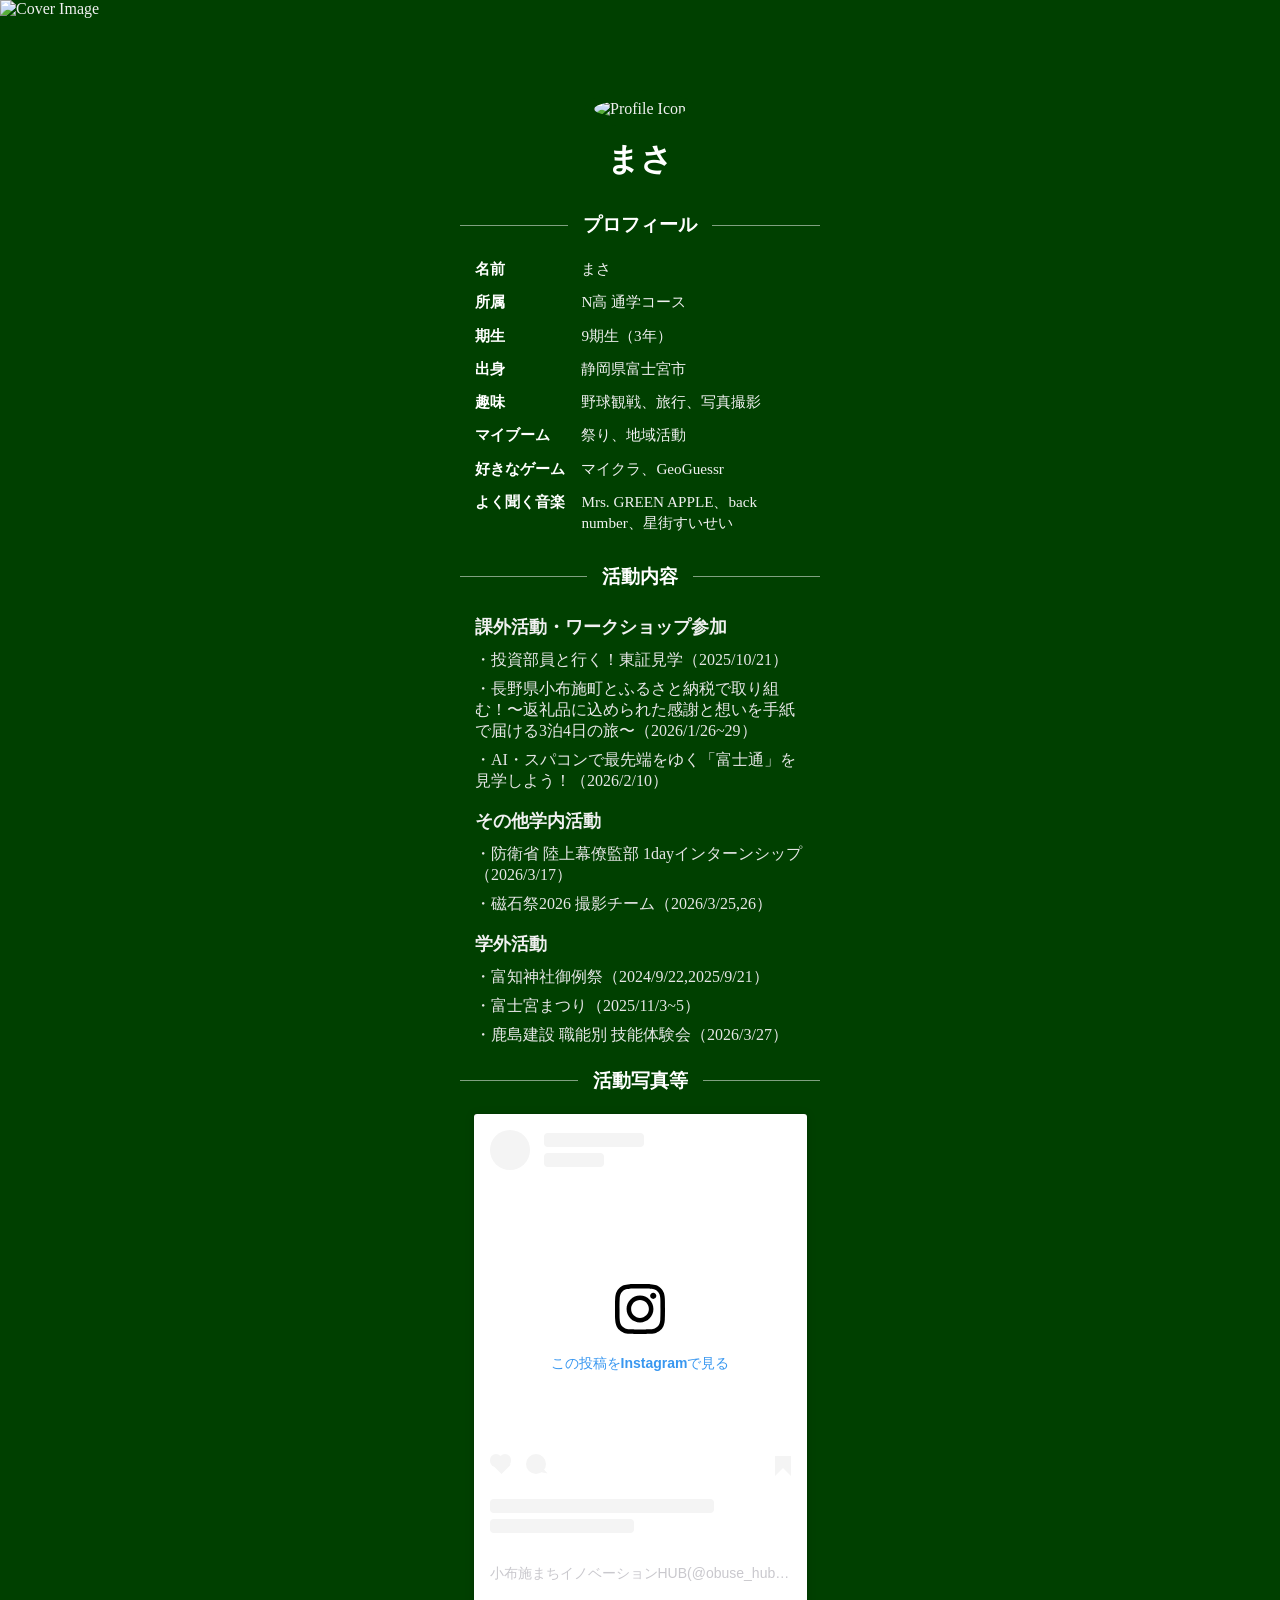
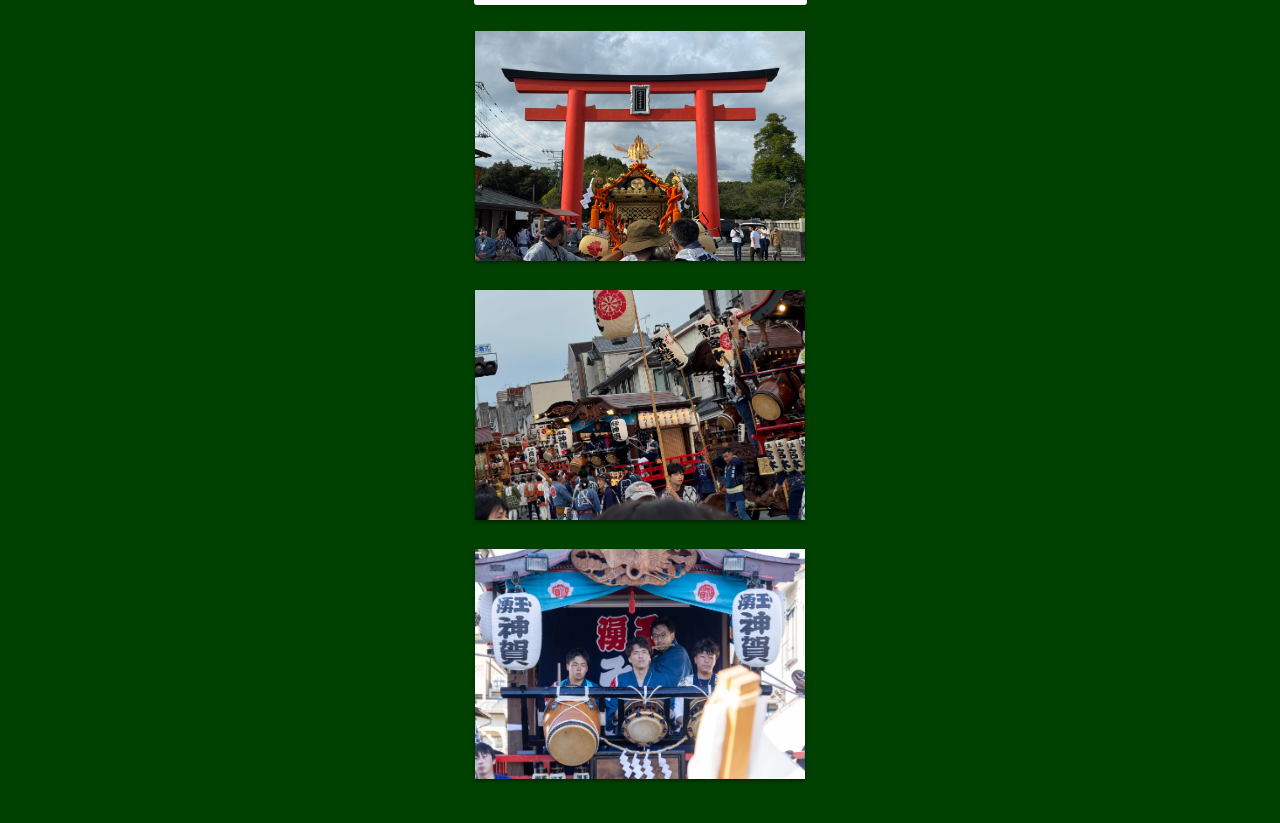
==== Portfolio/index.html @ 3f49751f "Add files via upload" ====
<!DOCTYPE html>
<html lang="ja">
<head>
    <meta charset="UTF-8">
    <meta name="viewport" content="width=device-width, initial-scale=1.0">
    <title>My Portfolio</title>
    <link rel="stylesheet" href="style.css">
</head>
<body>
    <div class="cover-wrapper">
        <img src="../images/top.png" alt="Cover Image">
    </div>

    <div class="container">
        <div class="profile-icon">
            <img src="../images/icon.png" alt="Profile Icon">
        </div>
        
        <h1 class="title">まさ</h1>

        <div class="section-title"><span>プロフィール</span></div>

        <ul class="profile-list">
            <li>
                <span class="profile-list-label">名前</span>
                <span class="profile-list-value">まさ</span>
            </li>
            <li>
                <span class="profile-list-label">所属</span>
                <span class="profile-list-value">N高 通学コース</span>
            </li>
            <li>
                <span class="profile-list-label">期生</span>
                <span class="profile-list-value">9期生（3年）</span>
            </li>
            <li>
                <span class="profile-list-label">出身</span>
                <span class="profile-list-value">静岡県富士宮市</span>
            </li>
            <li>
                <span class="profile-list-label">趣味</span>
                <span class="profile-list-value">野球観戦、旅行、写真撮影</span>
            </li>
            <li>
                <span class="profile-list-label">マイブーム</span>
                <span class="profile-list-value">祭り、地域活動</span>
            </li>
            <li>
                <span class="profile-list-label">好きなゲーム</span>
                <span class="profile-list-value">マイクラ、GeoGuessr</span>
            </li>
            <li>
                <span class="profile-list-label">よく聞く音楽</span>
                <span class="profile-list-value">Mrs. GREEN APPLE、back number、星街すいせい</span>
            </li>
        </ul>

        <div class="section-title"><span>活動内容</span></div>

            <div class="activities">
                <div class="workshop">
                    <p class="mini-title">課外活動・ワークショップ参加</p>

                    <p class="micro-title">・投資部員と行く！東証見学（2025/10/21）</p>

                    <p class="micro-title">・長野県小布施町とふるさと納税で取り組む！〜返礼品に込められた感謝と想いを手紙で届ける3泊4日の旅〜（2026/1/26~29）</p>

                    <p class="micro-title">・AI・スパコンで最先端をゆく「富士通」を見学しよう！（2026/2/10）</p>
                </div>

                <div class="intern">
                    <p class="mini-title">その他学内活動</p>

                    <p class="micro-title">・防衛省 陸上幕僚監部 1dayインターンシップ（2026/3/17）</p>

                    <p class="micro-title">・磁石祭2026 撮影チーム（2026/3/25,26）</p>
                </div>

                <div class="others">
                    <p class="mini-title">学外活動</p>

                    <p class="micro-title">・富知神社御例祭（2024/9/22,2025/9/21）</p>

                    <p class="micro-title">・富士宮まつり（2025/11/3~5）</p>

                    <p class="micro-title">・鹿島建設 職能別 技能体験会（2026/3/27）</p>
                </div>
            </div>

            <div class="section-title"><span>活動写真等</span></div>
            <div class="toukou">
                <blockquote class="instagram-media" data-instgrm-captioned data-instgrm-permalink="https://www.instagram.com/p/DUIpmZwk-As/?utm_source=ig_embed&amp;utm_campaign=loading" data-instgrm-version="14" style=" background:#FFF; border:0; border-radius:3px; box-shadow:0 0 1px 0 rgba(0,0,0,0.5),0 1px 10px 0 rgba(0,0,0,0.15); margin: 1px; max-width:540px; min-width:326px; padding:0; width:99.375%; width:-webkit-calc(100% - 2px); width:calc(100% - 2px);"><div style="padding:16px;"> <a href="https://www.instagram.com/p/DUIpmZwk-As/?utm_source=ig_embed&amp;utm_campaign=loading" style=" background:#FFFFFF; line-height:0; padding:0 0; text-align:center; text-decoration:none; width:100%;" target="_blank"> <div style=" display: flex; flex-direction: row; align-items: center;"> <div style="background-color: #F4F4F4; border-radius: 50%; flex-grow: 0; height: 40px; margin-right: 14px; width: 40px;"></div> <div style="display: flex; flex-direction: column; flex-grow: 1; justify-content: center;"> <div style=" background-color: #F4F4F4; border-radius: 4px; flex-grow: 0; height: 14px; margin-bottom: 6px; width: 100px;"></div> <div style=" background-color: #F4F4F4; border-radius: 4px; flex-grow: 0; height: 14px; width: 60px;"></div></div></div><div style="padding: 19% 0;"></div> <div style="display:block; height:50px; margin:0 auto 12px; width:50px;"><svg width="50px" height="50px" viewBox="0 0 60 60" version="1.1" xmlns="https://www.w3.org/2000/svg" xmlns:xlink="https://www.w3.org/1999/xlink"><g stroke="none" stroke-width="1" fill="none" fill-rule="evenodd"><g transform="translate(-511.000000, -20.000000)" fill="#000000"><g><path d="M556.869,30.41 C554.814,30.41 553.148,32.076 553.148,34.131 C553.148,36.186 554.814,37.852 556.869,37.852 C558.924,37.852 560.59,36.186 560.59,34.131 C560.59,32.076 558.924,30.41 556.869,30.41 M541,60.657 C535.114,60.657 530.342,55.887 530.342,50 C530.342,44.114 535.114,39.342 541,39.342 C546.887,39.342 551.658,44.114 551.658,50 C551.658,55.887 546.887,60.657 541,60.657 M541,33.886 C532.1,33.886 524.886,41.1 524.886,50 C524.886,58.899 532.1,66.113 541,66.113 C549.9,66.113 557.115,58.899 557.115,50 C557.115,41.1 549.9,33.886 541,33.886 M565.378,62.101 C565.244,65.022 564.756,66.606 564.346,67.663 C563.803,69.06 563.154,70.057 562.106,71.106 C561.058,72.155 560.06,72.803 558.662,73.347 C557.607,73.757 556.021,74.244 553.102,74.378 C549.944,74.521 548.997,74.552 541,74.552 C533.003,74.552 532.056,74.521 528.898,74.378 C525.979,74.244 524.393,73.757 523.338,73.347 C521.94,72.803 520.942,72.155 519.894,71.106 C518.846,70.057 518.197,69.06 517.654,67.663 C517.244,66.606 516.755,65.022 516.623,62.101 C516.479,58.943 516.448,57.996 516.448,50 C516.448,42.003 516.479,41.056 516.623,37.899 C516.755,34.978 517.244,33.391 517.654,32.338 C518.197,30.938 518.846,29.942 519.894,28.894 C520.942,27.846 521.94,27.196 523.338,26.654 C524.393,26.244 525.979,25.756 528.898,25.623 C532.057,25.479 533.004,25.448 541,25.448 C548.997,25.448 549.943,25.479 553.102,25.623 C556.021,25.756 557.607,26.244 558.662,26.654 C560.06,27.196 561.058,27.846 562.106,28.894 C563.154,29.942 563.803,30.938 564.346,32.338 C564.756,33.391 565.244,34.978 565.378,37.899 C565.522,41.056 565.552,42.003 565.552,50 C565.552,57.996 565.522,58.943 565.378,62.101 M570.82,37.631 C570.674,34.438 570.167,32.258 569.425,30.349 C568.659,28.377 567.633,26.702 565.965,25.035 C564.297,23.368 562.623,22.342 560.652,21.575 C558.743,20.834 556.562,20.326 553.369,20.18 C550.169,20.033 549.148,20 541,20 C532.853,20 531.831,20.033 528.631,20.18 C525.438,20.326 523.257,20.834 521.349,21.575 C519.376,22.342 517.703,23.368 516.035,25.035 C514.368,26.702 513.342,28.377 512.574,30.349 C511.834,32.258 511.326,34.438 511.181,37.631 C511.035,40.831 511,41.851 511,50 C511,58.147 511.035,59.17 511.181,62.369 C511.326,65.562 511.834,67.743 512.574,69.651 C513.342,71.625 514.368,73.296 516.035,74.965 C517.703,76.634 519.376,77.658 521.349,78.425 C523.257,79.167 525.438,79.673 528.631,79.82 C531.831,79.965 532.853,80.001 541,80.001 C549.148,80.001 550.169,79.965 553.369,79.82 C556.562,79.673 558.743,79.167 560.652,78.425 C562.623,77.658 564.297,76.634 565.965,74.965 C567.633,73.296 568.659,71.625 569.425,69.651 C570.167,67.743 570.674,65.562 570.82,62.369 C570.966,59.17 571,58.147 571,50 C571,41.851 570.966,40.831 570.82,37.631"></path></g></g></g></svg></div><div style="padding-top: 8px;"> <div style=" color:#3897f0; font-family:Arial,sans-serif; font-size:14px; font-style:normal; font-weight:550; line-height:18px;">この投稿をInstagramで見る</div></div><div style="padding: 12.5% 0;"></div> <div style="display: flex; flex-direction: row; margin-bottom: 14px; align-items: center;"><div> <div style="background-color: #F4F4F4; border-radius: 50%; height: 12.5px; width: 12.5px; transform: translateX(0px) translateY(7px);"></div> <div style="background-color: #F4F4F4; height: 12.5px; transform: rotate(-45deg) translateX(3px) translateY(1px); width: 12.5px; flex-grow: 0; margin-right: 14px; margin-left: 2px;"></div> <div style="background-color: #F4F4F4; border-radius: 50%; height: 12.5px; width: 12.5px; transform: translateX(9px) translateY(-18px);"></div></div><div style="margin-left: 8px;"> <div style=" background-color: #F4F4F4; border-radius: 50%; flex-grow: 0; height: 20px; width: 20px;"></div> <div style=" width: 0; height: 0; border-top: 2px solid transparent; border-left: 6px solid #f4f4f4; border-bottom: 2px solid transparent; transform: translateX(16px) translateY(-4px) rotate(30deg)"></div></div><div style="margin-left: auto;"> <div style=" width: 0px; border-top: 8px solid #F4F4F4; border-right: 8px solid transparent; transform: translateY(16px);"></div> <div style=" background-color: #F4F4F4; flex-grow: 0; height: 12px; width: 16px; transform: translateY(-4px);"></div> <div style=" width: 0; height: 0; border-top: 8px solid #F4F4F4; border-left: 8px solid transparent; transform: translateY(-4px) translateX(8px);"></div></div></div> <div style="display: flex; flex-direction: column; flex-grow: 1; justify-content: center; margin-bottom: 24px;"> <div style=" background-color: #F4F4F4; border-radius: 4px; flex-grow: 0; height: 14px; margin-bottom: 6px; width: 224px;"></div> <div style=" background-color: #F4F4F4; border-radius: 4px; flex-grow: 0; height: 14px; width: 144px;"></div></div></a><p style=" color:#c9c8cd; font-family:Arial,sans-serif; font-size:14px; line-height:17px; margin-bottom:0; margin-top:8px; overflow:hidden; padding:8px 0 7px; text-align:center; text-overflow:ellipsis; white-space:nowrap;"><a href="https://www.instagram.com/p/DUIpmZwk-As/?utm_source=ig_embed&amp;utm_campaign=loading" style=" color:#c9c8cd; font-family:Arial,sans-serif; font-size:14px; font-style:normal; font-weight:normal; line-height:17px; text-decoration:none;" target="_blank">小布施まちイノベーションHUB(@obuse_hub)がシェアした投稿</a></p></div></blockquote>
                <script async src="//www.instagram.com/embed.js"></script>
            </div>
            <img class="image" src="images/mikoshi.jpeg" alt="fukuchijinja">
            <img class="image" src="images/matsuri1.jpeg" alt="fujinomiyamatsuri">
            <img class="image" src="images/matsuri2.jpeg" alt="fujinomiyamatsuri">
    </div>

    <script src="script.js"></script>
</body>
</html>
---- Portfolio/style.css ----
/* 全体設定 */
body {
    margin: 0;
    font-family: "游ゴシック体";
    background-color: #004000;
    color: #f0f0f0;
}

/* 横幅いっぱいのカバー画像 */
.cover-wrapper {
    width: 100%;
    height: 150px;
}

.cover-wrapper img {
    width: 100%;
    height: 100%;
    object-fit: cover;
}

/* コンテナ設定 (中央寄せ) */
.container {
    max-width: 400px;
    width: 100%;
    margin: 0 auto;
    padding: 0 20px 40px 20px;
    box-sizing: border-box;
    text-align: center;
}

/* プロフィールアイコン (カバー画像に半分重ねる) */
.profile-icon {
    margin-top: -60px;
    position: relative;
    z-index: 2;
}

.profile-icon img {
    width: 180px;
    height: 180px;
    border-radius: 50%;
    object-fit: cover;
    /*box-shadow: 0 8px 16px rgba(0, 0, 0, 0.5);*/
    background-color: #004000;
    border: 10px solid #004000; /* ★ここに白い縁（4pxの太さ）を追加しました！ */
}

/* 大きなタイトル */
.title {
    font-size: 2em;
    margin: 10px 0 20px 0;
    color: #ffffff;
}

/* 小タイトル (両端に線を引くデザイン) */
.section-title {
    display: flex;
    align-items: center;
    color: #ffffff;
    font-size: 1.2em;
    font-weight: bold;
    margin: 30px 0 20px 0;
}

.section-title::before,
.section-title::after {
    content: "";
    flex-grow: 1;
    height: 1px;
    background-color: rgba(255, 255, 255, 0.5);
}

.section-title::before { margin-right: 15px; }
.section-title::after { margin-left: 15px; }

/* プロフィールの箇条書き */
.profile-list {
    list-style: none;
    padding: 0 15px 0 15px;
    margin: 0 0 10px 0;
    text-align: left;
}

.profile-list li {
    display: flex;
    margin-bottom: 12px;
    line-height: 1.4;
    font-size: 0.95em;
}

.profile-list li:last-child {
    margin-bottom: 0;
}

/* 箇条書きの見出し部分 */
.profile-list-label {
    font-weight: bold;
    color: #ffffff;
    width: 7em;
    flex-shrink: 0;
}

/* 箇条書きの内容部分 */
.profile-list-value {
    color: #f0f0f0;
}

.activities {
    margin: 0 15px 0 15px;
}

.mini-title {
    text-align: left;
    font-weight: bold;
    font-size: 1.1em;
    margin: 25px 0 -5px 0;
}

.micro-title {
    text-align: left;
    margin-bottom: -8px;
    color: #e6e6e6;
}

.toukou {
    width: 335px;
    margin: 0 auto;
    margin-top: 5px;
}

.image {
    height: 230px;
    width: 330px;
    margin-top: 25px;
    box-shadow: 0 2px 4px rgba(0, 0, 0, 0.4);
}

/* スマホ用の微調整 */
@media (max-width: 400px) {
    .social-title {
        font-size: 1em;
    }
    .social-desc {
        font-size: 0.75em;
    }
}
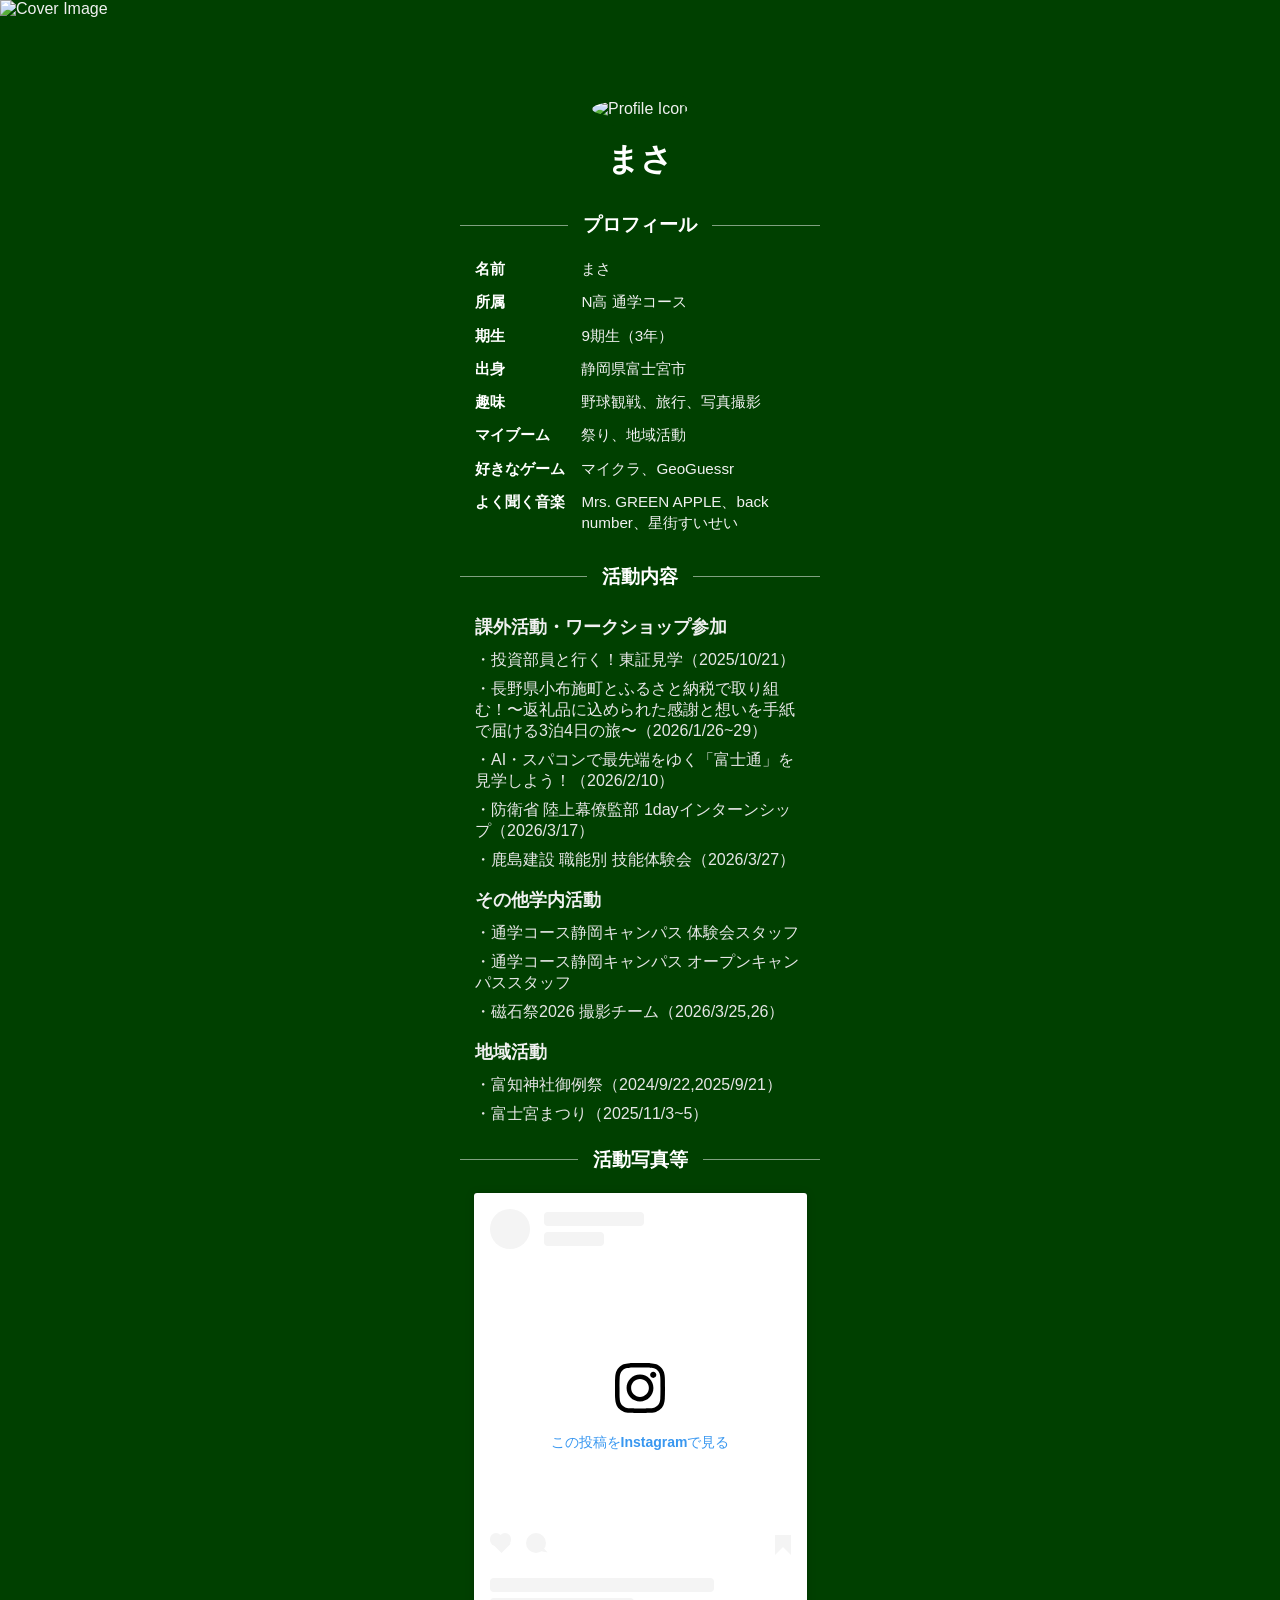
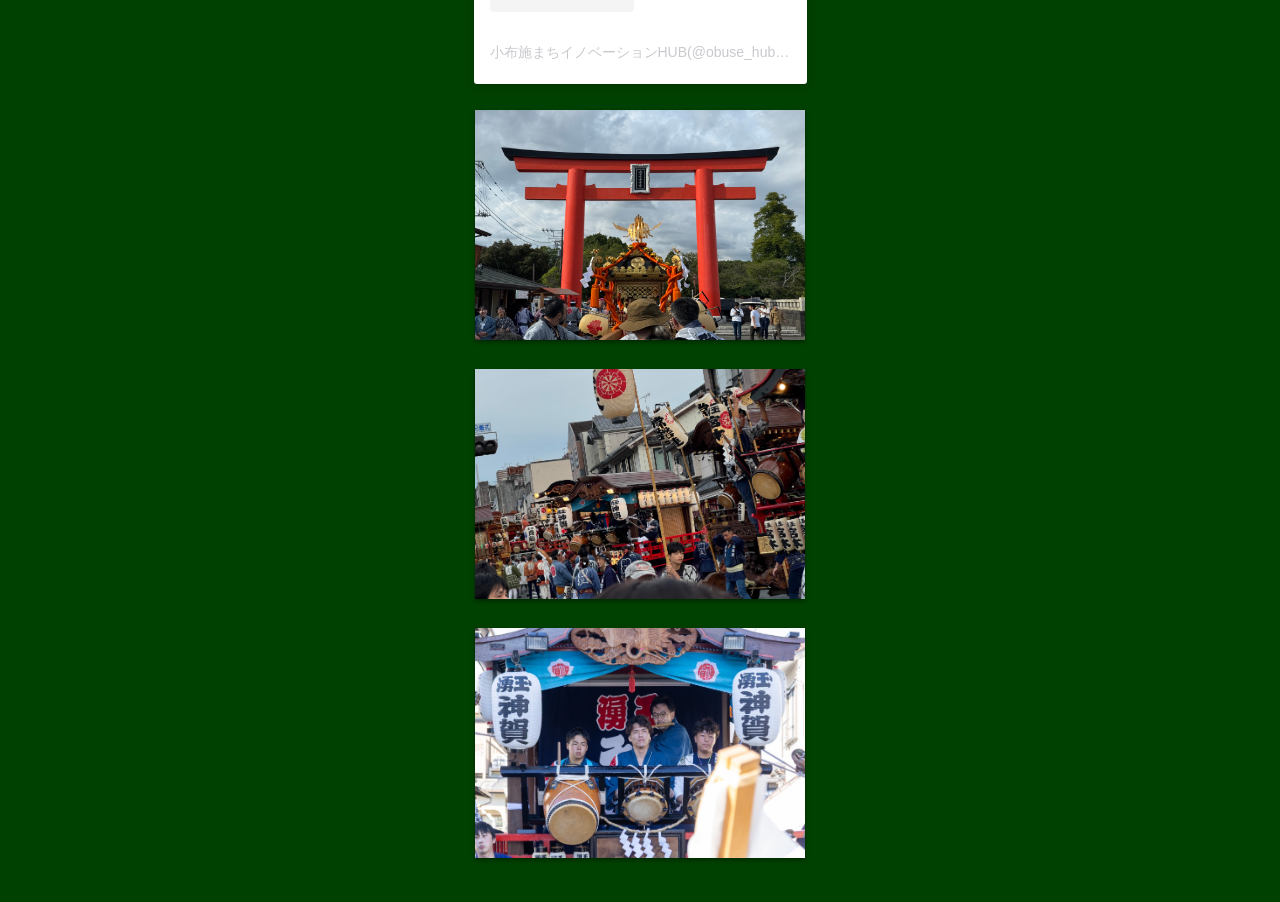
==== commit ca41fd57: "Update index.html" ====
--- a/Portfolio/index.html
+++ b/Portfolio/index.html
@@ -60,30 +60,24 @@
             <div class="activities">
                 <div class="workshop">
                     <p class="mini-title">課外活動・ワークショップ参加</p>
-
                     <p class="micro-title">・投資部員と行く！東証見学（2025/10/21）</p>
-
                     <p class="micro-title">・長野県小布施町とふるさと納税で取り組む！〜返礼品に込められた感謝と想いを手紙で届ける3泊4日の旅〜（2026/1/26~29）</p>
-
                     <p class="micro-title">・AI・スパコンで最先端をゆく「富士通」を見学しよう！（2026/2/10）</p>
+                    <p class="micro-title">・防衛省 陸上幕僚監部 1dayインターンシップ（2026/3/17）</p>
+                    <p class="micro-title">・鹿島建設 職能別 技能体験会（2026/3/27）</p>
                 </div>
 
                 <div class="intern">
                     <p class="mini-title">その他学内活動</p>
-
-                    <p class="micro-title">・防衛省 陸上幕僚監部 1dayインターンシップ（2026/3/17）</p>
-
+                    <p class="micro-title">・通学コース静岡キャンパス 体験会スタッフ</p>
+                    <p class="micro-title">・通学コース静岡キャンパス オープンキャンパススタッフ</p>
                     <p class="micro-title">・磁石祭2026 撮影チーム（2026/3/25,26）</p>
                 </div>
 
                 <div class="others">
-                    <p class="mini-title">学外活動</p>
-
+                    <p class="mini-title">地域活動</p>
                     <p class="micro-title">・富知神社御例祭（2024/9/22,2025/9/21）</p>
-
                     <p class="micro-title">・富士宮まつり（2025/11/3~5）</p>
-
-                    <p class="micro-title">・鹿島建設 職能別 技能体験会（2026/3/27）</p>
                 </div>
             </div>
 
@@ -99,4 +93,4 @@
 
     <script src="script.js"></script>
 </body>
-</html>+</html>
--- a/Portfolio/style.css
+++ b/Portfolio/style.css
@@ -1,7 +1,7 @@
 /* 全体設定 */
 body {
     margin: 0;
-    font-family: "游ゴシック体";
+    font-family: "游ゴシック体","Arial";
     background-color: #004000;
     color: #f0f0f0;
 }
@@ -143,4 +143,4 @@
     .social-desc {
         font-size: 0.75em;
     }
-}+}
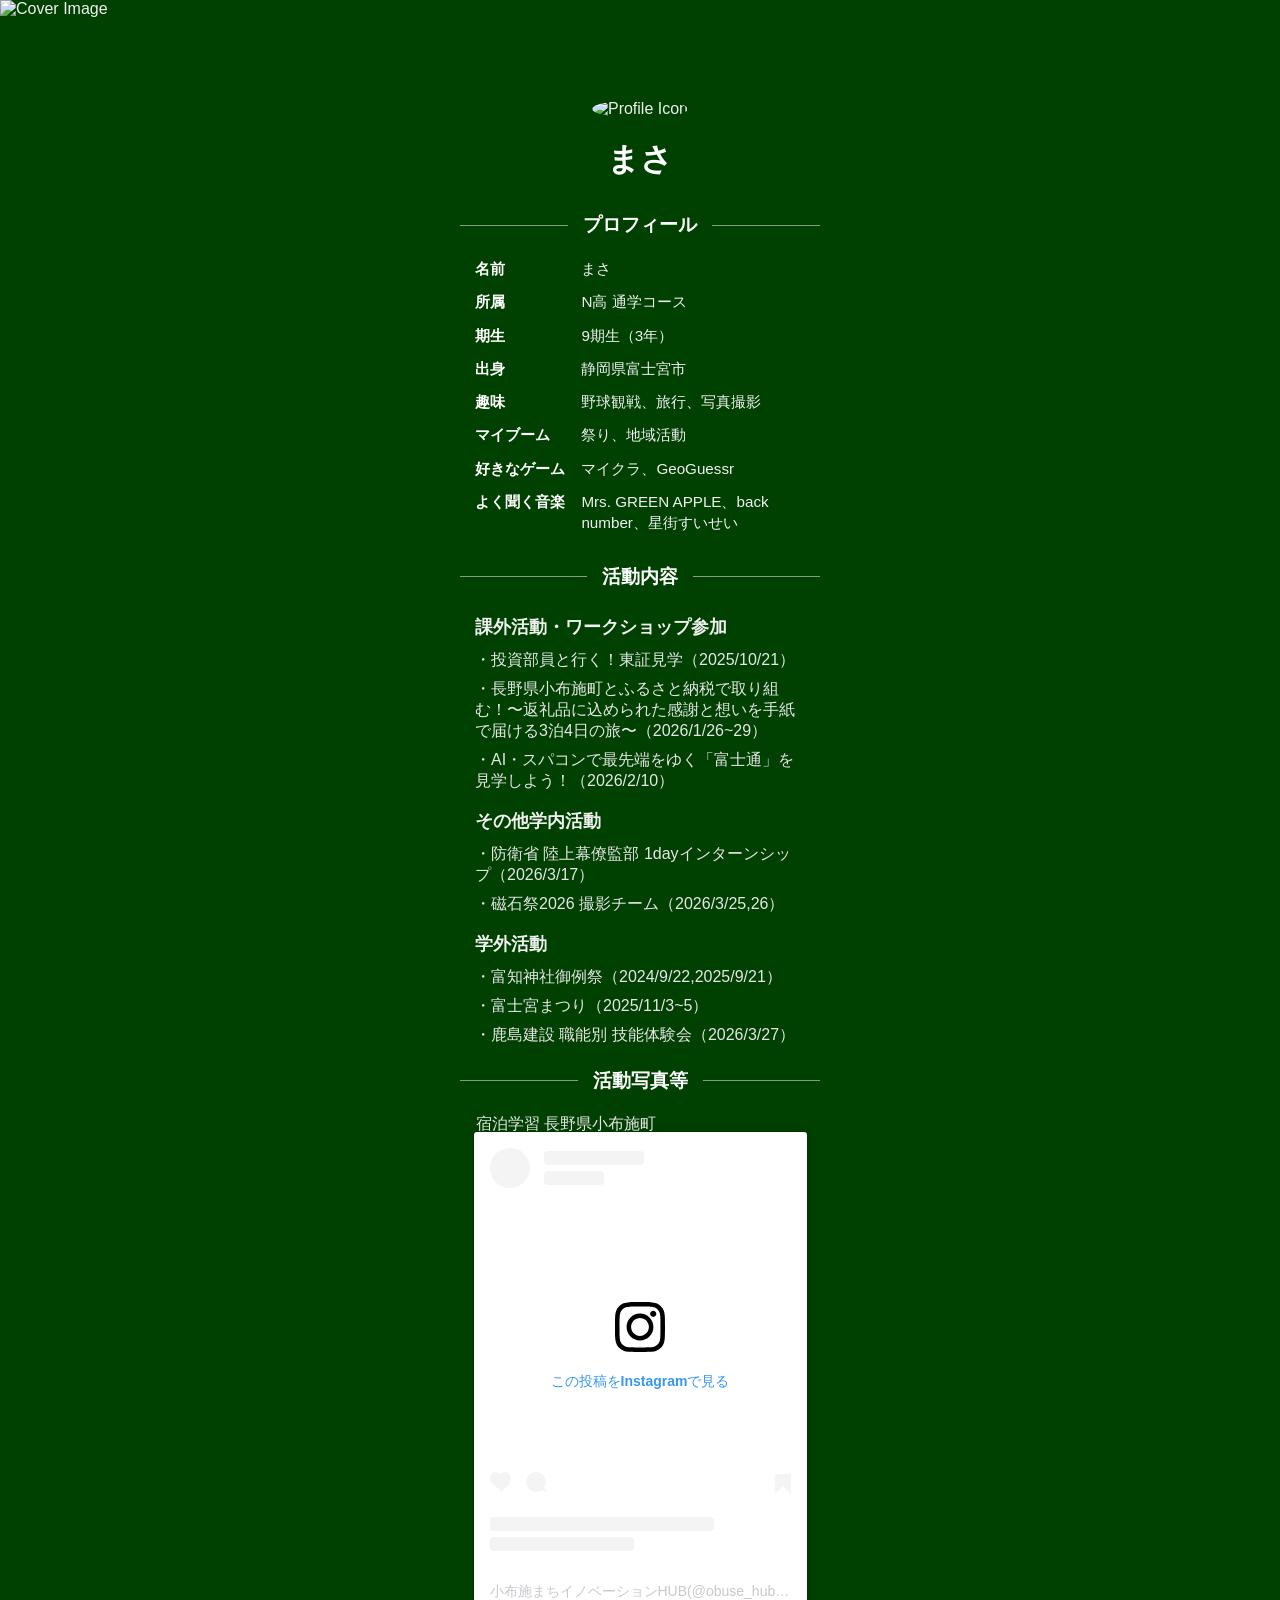
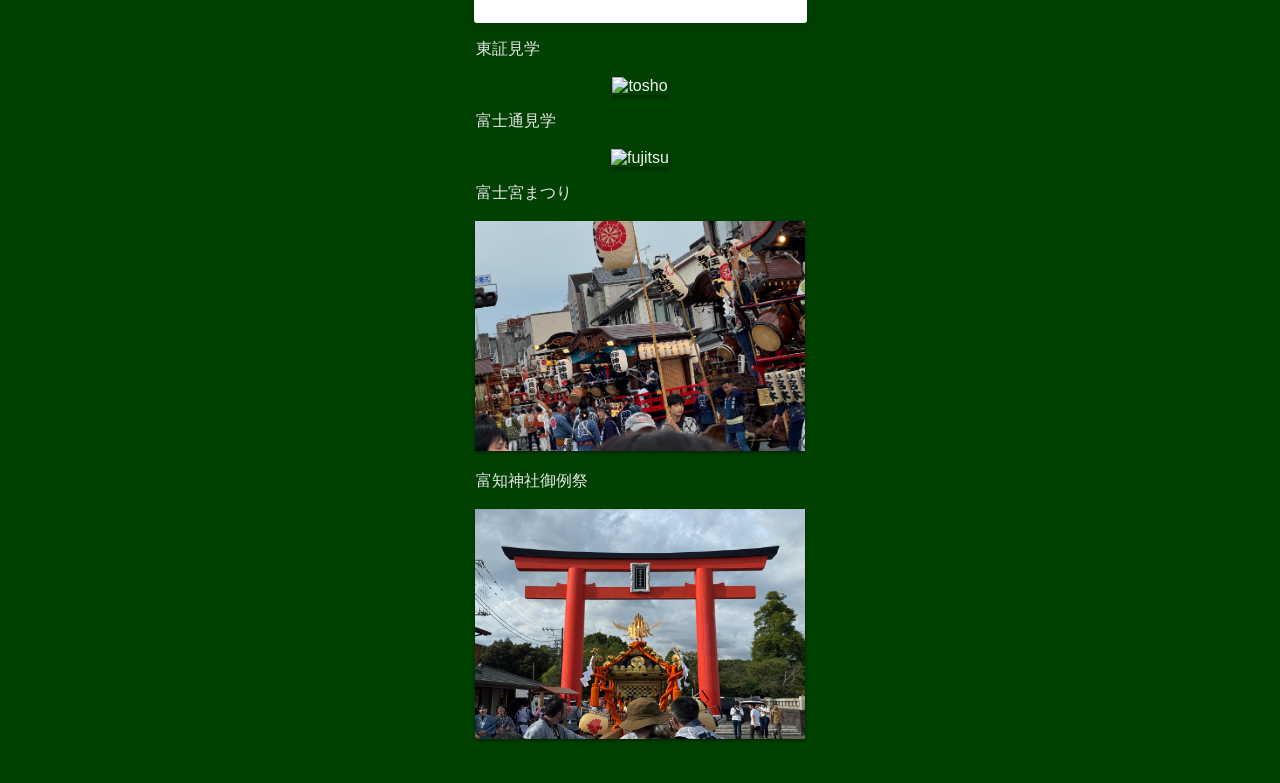
==== commit c4b2699d: "Update index.html" ====
--- a/Portfolio/index.html
+++ b/Portfolio/index.html
@@ -60,35 +60,47 @@
             <div class="activities">
                 <div class="workshop">
                     <p class="mini-title">課外活動・ワークショップ参加</p>
+
                     <p class="micro-title">・投資部員と行く！東証見学（2025/10/21）</p>
+
                     <p class="micro-title">・長野県小布施町とふるさと納税で取り組む！〜返礼品に込められた感謝と想いを手紙で届ける3泊4日の旅〜（2026/1/26~29）</p>
+
                     <p class="micro-title">・AI・スパコンで最先端をゆく「富士通」を見学しよう！（2026/2/10）</p>
-                    <p class="micro-title">・防衛省 陸上幕僚監部 1dayインターンシップ（2026/3/17）</p>
-                    <p class="micro-title">・鹿島建設 職能別 技能体験会（2026/3/27）</p>
                 </div>
 
                 <div class="intern">
                     <p class="mini-title">その他学内活動</p>
-                    <p class="micro-title">・通学コース静岡キャンパス 体験会スタッフ</p>
-                    <p class="micro-title">・通学コース静岡キャンパス オープンキャンパススタッフ</p>
+
+                    <p class="micro-title">・防衛省 陸上幕僚監部 1dayインターンシップ（2026/3/17）</p>
+
                     <p class="micro-title">・磁石祭2026 撮影チーム（2026/3/25,26）</p>
                 </div>
 
                 <div class="others">
-                    <p class="mini-title">地域活動</p>
+                    <p class="mini-title">学外活動</p>
+
                     <p class="micro-title">・富知神社御例祭（2024/9/22,2025/9/21）</p>
+
                     <p class="micro-title">・富士宮まつり（2025/11/3~5）</p>
+
+                    <p class="micro-title">・鹿島建設 職能別 技能体験会（2026/3/27）</p>
                 </div>
             </div>
 
             <div class="section-title"><span>活動写真等</span></div>
+            <p class="micro-title">　宿泊学習 長野県小布施町</p>
             <div class="toukou">
                 <blockquote class="instagram-media" data-instgrm-captioned data-instgrm-permalink="https://www.instagram.com/p/DUIpmZwk-As/?utm_source=ig_embed&amp;utm_campaign=loading" data-instgrm-version="14" style=" background:#FFF; border:0; border-radius:3px; box-shadow:0 0 1px 0 rgba(0,0,0,0.5),0 1px 10px 0 rgba(0,0,0,0.15); margin: 1px; max-width:540px; min-width:326px; padding:0; width:99.375%; width:-webkit-calc(100% - 2px); width:calc(100% - 2px);"><div style="padding:16px;"> <a href="https://www.instagram.com/p/DUIpmZwk-As/?utm_source=ig_embed&amp;utm_campaign=loading" style=" background:#FFFFFF; line-height:0; padding:0 0; text-align:center; text-decoration:none; width:100%;" target="_blank"> <div style=" display: flex; flex-direction: row; align-items: center;"> <div style="background-color: #F4F4F4; border-radius: 50%; flex-grow: 0; height: 40px; margin-right: 14px; width: 40px;"></div> <div style="display: flex; flex-direction: column; flex-grow: 1; justify-content: center;"> <div style=" background-color: #F4F4F4; border-radius: 4px; flex-grow: 0; height: 14px; margin-bottom: 6px; width: 100px;"></div> <div style=" background-color: #F4F4F4; border-radius: 4px; flex-grow: 0; height: 14px; width: 60px;"></div></div></div><div style="padding: 19% 0;"></div> <div style="display:block; height:50px; margin:0 auto 12px; width:50px;"><svg width="50px" height="50px" viewBox="0 0 60 60" version="1.1" xmlns="https://www.w3.org/2000/svg" xmlns:xlink="https://www.w3.org/1999/xlink"><g stroke="none" stroke-width="1" fill="none" fill-rule="evenodd"><g transform="translate(-511.000000, -20.000000)" fill="#000000"><g><path d="M556.869,30.41 C554.814,30.41 553.148,32.076 553.148,34.131 C553.148,36.186 554.814,37.852 556.869,37.852 C558.924,37.852 560.59,36.186 560.59,34.131 C560.59,32.076 558.924,30.41 556.869,30.41 M541,60.657 C535.114,60.657 530.342,55.887 530.342,50 C530.342,44.114 535.114,39.342 541,39.342 C546.887,39.342 551.658,44.114 551.658,50 C551.658,55.887 546.887,60.657 541,60.657 M541,33.886 C532.1,33.886 524.886,41.1 524.886,50 C524.886,58.899 532.1,66.113 541,66.113 C549.9,66.113 557.115,58.899 557.115,50 C557.115,41.1 549.9,33.886 541,33.886 M565.378,62.101 C565.244,65.022 564.756,66.606 564.346,67.663 C563.803,69.06 563.154,70.057 562.106,71.106 C561.058,72.155 560.06,72.803 558.662,73.347 C557.607,73.757 556.021,74.244 553.102,74.378 C549.944,74.521 548.997,74.552 541,74.552 C533.003,74.552 532.056,74.521 528.898,74.378 C525.979,74.244 524.393,73.757 523.338,73.347 C521.94,72.803 520.942,72.155 519.894,71.106 C518.846,70.057 518.197,69.06 517.654,67.663 C517.244,66.606 516.755,65.022 516.623,62.101 C516.479,58.943 516.448,57.996 516.448,50 C516.448,42.003 516.479,41.056 516.623,37.899 C516.755,34.978 517.244,33.391 517.654,32.338 C518.197,30.938 518.846,29.942 519.894,28.894 C520.942,27.846 521.94,27.196 523.338,26.654 C524.393,26.244 525.979,25.756 528.898,25.623 C532.057,25.479 533.004,25.448 541,25.448 C548.997,25.448 549.943,25.479 553.102,25.623 C556.021,25.756 557.607,26.244 558.662,26.654 C560.06,27.196 561.058,27.846 562.106,28.894 C563.154,29.942 563.803,30.938 564.346,32.338 C564.756,33.391 565.244,34.978 565.378,37.899 C565.522,41.056 565.552,42.003 565.552,50 C565.552,57.996 565.522,58.943 565.378,62.101 M570.82,37.631 C570.674,34.438 570.167,32.258 569.425,30.349 C568.659,28.377 567.633,26.702 565.965,25.035 C564.297,23.368 562.623,22.342 560.652,21.575 C558.743,20.834 556.562,20.326 553.369,20.18 C550.169,20.033 549.148,20 541,20 C532.853,20 531.831,20.033 528.631,20.18 C525.438,20.326 523.257,20.834 521.349,21.575 C519.376,22.342 517.703,23.368 516.035,25.035 C514.368,26.702 513.342,28.377 512.574,30.349 C511.834,32.258 511.326,34.438 511.181,37.631 C511.035,40.831 511,41.851 511,50 C511,58.147 511.035,59.17 511.181,62.369 C511.326,65.562 511.834,67.743 512.574,69.651 C513.342,71.625 514.368,73.296 516.035,74.965 C517.703,76.634 519.376,77.658 521.349,78.425 C523.257,79.167 525.438,79.673 528.631,79.82 C531.831,79.965 532.853,80.001 541,80.001 C549.148,80.001 550.169,79.965 553.369,79.82 C556.562,79.673 558.743,79.167 560.652,78.425 C562.623,77.658 564.297,76.634 565.965,74.965 C567.633,73.296 568.659,71.625 569.425,69.651 C570.167,67.743 570.674,65.562 570.82,62.369 C570.966,59.17 571,58.147 571,50 C571,41.851 570.966,40.831 570.82,37.631"></path></g></g></g></svg></div><div style="padding-top: 8px;"> <div style=" color:#3897f0; font-family:Arial,sans-serif; font-size:14px; font-style:normal; font-weight:550; line-height:18px;">この投稿をInstagramで見る</div></div><div style="padding: 12.5% 0;"></div> <div style="display: flex; flex-direction: row; margin-bottom: 14px; align-items: center;"><div> <div style="background-color: #F4F4F4; border-radius: 50%; height: 12.5px; width: 12.5px; transform: translateX(0px) translateY(7px);"></div> <div style="background-color: #F4F4F4; height: 12.5px; transform: rotate(-45deg) translateX(3px) translateY(1px); width: 12.5px; flex-grow: 0; margin-right: 14px; margin-left: 2px;"></div> <div style="background-color: #F4F4F4; border-radius: 50%; height: 12.5px; width: 12.5px; transform: translateX(9px) translateY(-18px);"></div></div><div style="margin-left: 8px;"> <div style=" background-color: #F4F4F4; border-radius: 50%; flex-grow: 0; height: 20px; width: 20px;"></div> <div style=" width: 0; height: 0; border-top: 2px solid transparent; border-left: 6px solid #f4f4f4; border-bottom: 2px solid transparent; transform: translateX(16px) translateY(-4px) rotate(30deg)"></div></div><div style="margin-left: auto;"> <div style=" width: 0px; border-top: 8px solid #F4F4F4; border-right: 8px solid transparent; transform: translateY(16px);"></div> <div style=" background-color: #F4F4F4; flex-grow: 0; height: 12px; width: 16px; transform: translateY(-4px);"></div> <div style=" width: 0; height: 0; border-top: 8px solid #F4F4F4; border-left: 8px solid transparent; transform: translateY(-4px) translateX(8px);"></div></div></div> <div style="display: flex; flex-direction: column; flex-grow: 1; justify-content: center; margin-bottom: 24px;"> <div style=" background-color: #F4F4F4; border-radius: 4px; flex-grow: 0; height: 14px; margin-bottom: 6px; width: 224px;"></div> <div style=" background-color: #F4F4F4; border-radius: 4px; flex-grow: 0; height: 14px; width: 144px;"></div></div></a><p style=" color:#c9c8cd; font-family:Arial,sans-serif; font-size:14px; line-height:17px; margin-bottom:0; margin-top:8px; overflow:hidden; padding:8px 0 7px; text-align:center; text-overflow:ellipsis; white-space:nowrap;"><a href="https://www.instagram.com/p/DUIpmZwk-As/?utm_source=ig_embed&amp;utm_campaign=loading" style=" color:#c9c8cd; font-family:Arial,sans-serif; font-size:14px; font-style:normal; font-weight:normal; line-height:17px; text-decoration:none;" target="_blank">小布施まちイノベーションHUB(@obuse_hub)がシェアした投稿</a></p></div></blockquote>
                 <script async src="//www.instagram.com/embed.js"></script>
             </div>
+            <p class="micro-title">　東証見学</p>
+            <img class="image" src="images/tosho.jpeg" alt="tosho">
+            <p class="micro-title">　富士通見学</p>
+            <img class="image" src="images/fujitsu.jpeg" alt="fujitsu">
+            <p class="micro-title">　富士宮まつり</p>
+            <img class="image" src="images/matsuri1.jpeg" alt="fujinomiyamatsuri">
+            <p class="micro-title">　富知神社御例祭</p>
             <img class="image" src="images/mikoshi.jpeg" alt="fukuchijinja">
-            <img class="image" src="images/matsuri1.jpeg" alt="fujinomiyamatsuri">
-            <img class="image" src="images/matsuri2.jpeg" alt="fujinomiyamatsuri">
     </div>
 
     <script src="script.js"></script>
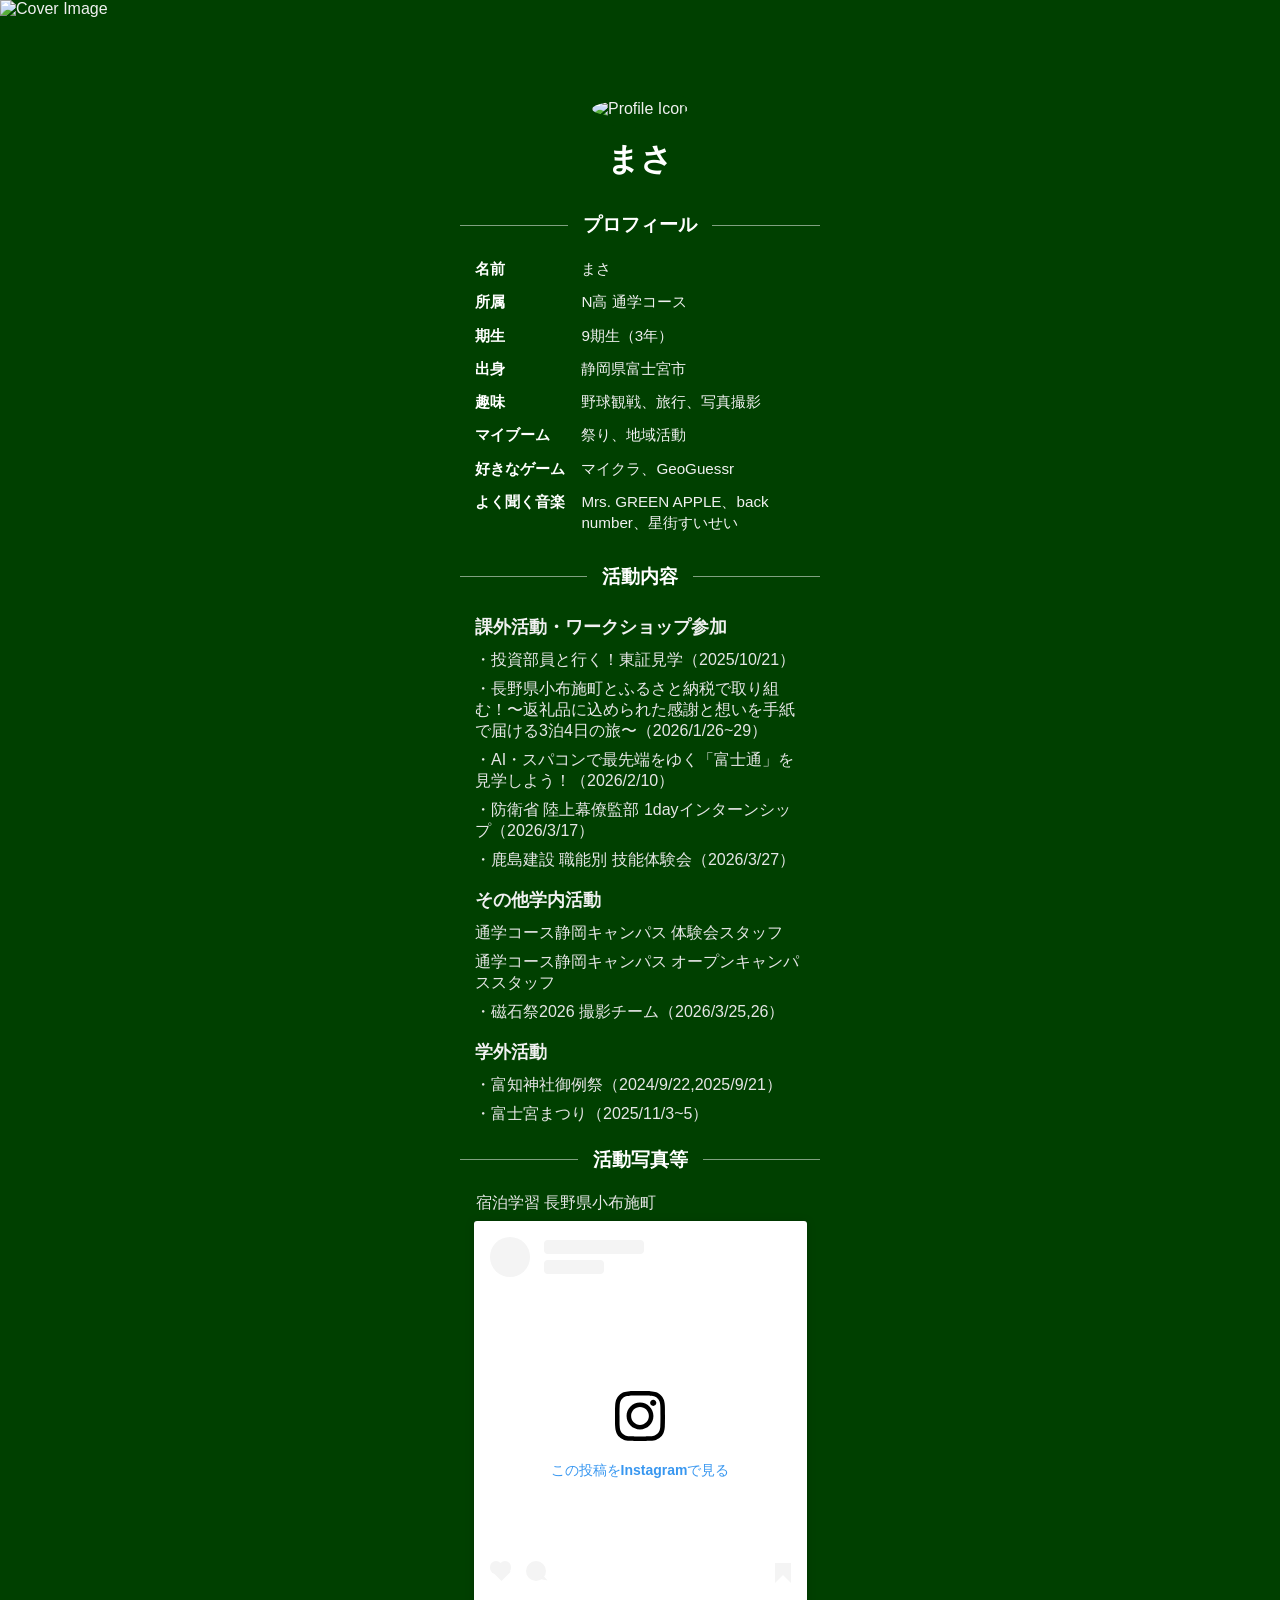
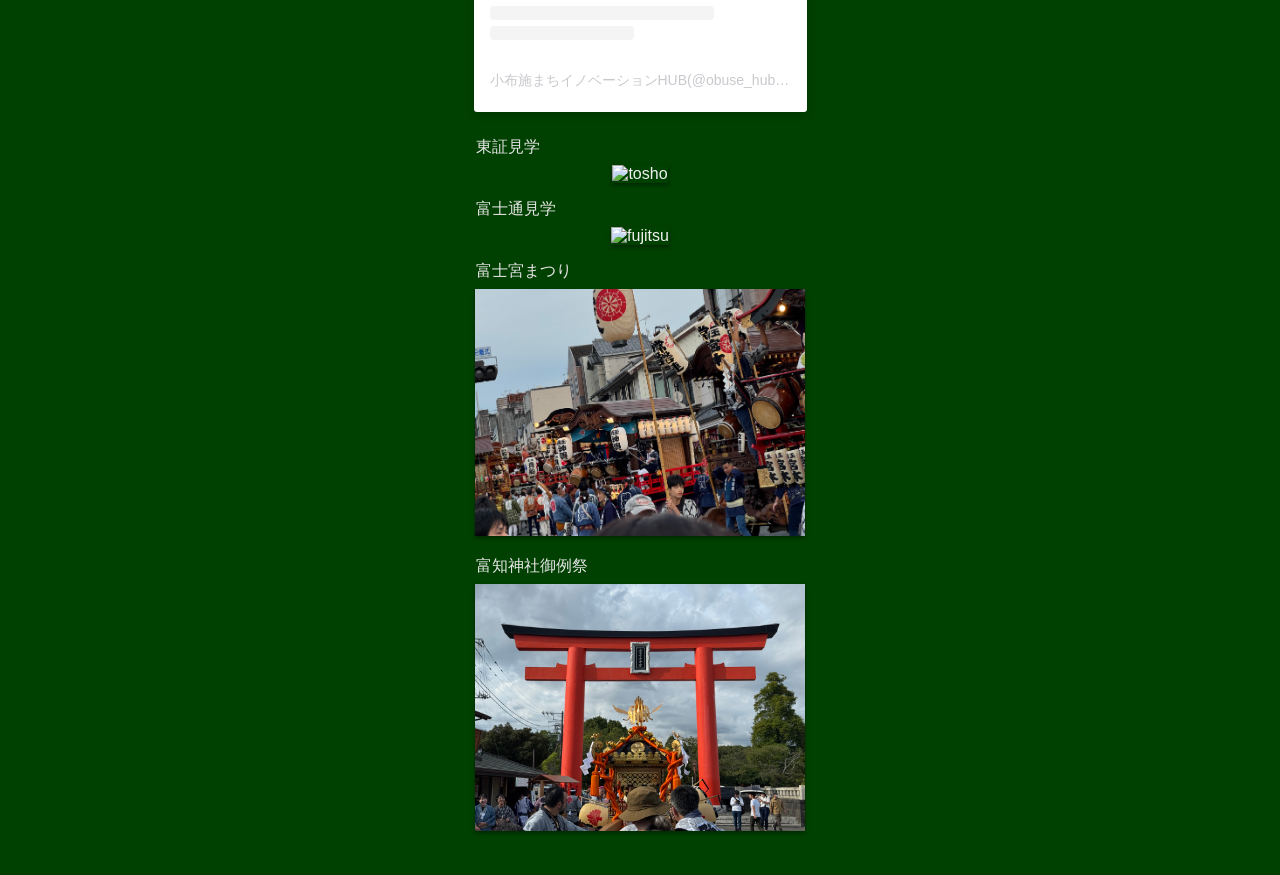
==== commit 9c2832f2: "Update index.html" ====
--- a/Portfolio/index.html
+++ b/Portfolio/index.html
@@ -60,30 +60,24 @@
             <div class="activities">
                 <div class="workshop">
                     <p class="mini-title">課外活動・ワークショップ参加</p>
-
                     <p class="micro-title">・投資部員と行く！東証見学（2025/10/21）</p>
-
                     <p class="micro-title">・長野県小布施町とふるさと納税で取り組む！〜返礼品に込められた感謝と想いを手紙で届ける3泊4日の旅〜（2026/1/26~29）</p>
-
                     <p class="micro-title">・AI・スパコンで最先端をゆく「富士通」を見学しよう！（2026/2/10）</p>
+                    <p class="micro-title">・防衛省 陸上幕僚監部 1dayインターンシップ（2026/3/17）</p>
+                    <p class="micro-title">・鹿島建設 職能別 技能体験会（2026/3/27）</p>
                 </div>
 
                 <div class="intern">
                     <p class="mini-title">その他学内活動</p>
-
-                    <p class="micro-title">・防衛省 陸上幕僚監部 1dayインターンシップ（2026/3/17）</p>
-
+                    <p class="micro-title">通学コース静岡キャンパス 体験会スタッフ</p>
+                    <p class="micro-title">通学コース静岡キャンパス オープンキャンパススタッフ</p>
                     <p class="micro-title">・磁石祭2026 撮影チーム（2026/3/25,26）</p>
                 </div>
 
                 <div class="others">
                     <p class="mini-title">学外活動</p>
-
                     <p class="micro-title">・富知神社御例祭（2024/9/22,2025/9/21）</p>
-
                     <p class="micro-title">・富士宮まつり（2025/11/3~5）</p>
-
-                    <p class="micro-title">・鹿島建設 職能別 技能体験会（2026/3/27）</p>
                 </div>
             </div>
 
--- a/Portfolio/style.css
+++ b/Portfolio/style.css
@@ -125,13 +125,14 @@
 .toukou {
     width: 335px;
     margin: 0 auto;
-    margin-top: 5px;
+    margin-top: 15px;
+    margin-bottom: 25px;
 }
 
 .image {
-    height: 230px;
+    height: 247px;
     width: 330px;
-    margin-top: 25px;
+    margin-top: 15px;
     box-shadow: 0 2px 4px rgba(0, 0, 0, 0.4);
 }
 
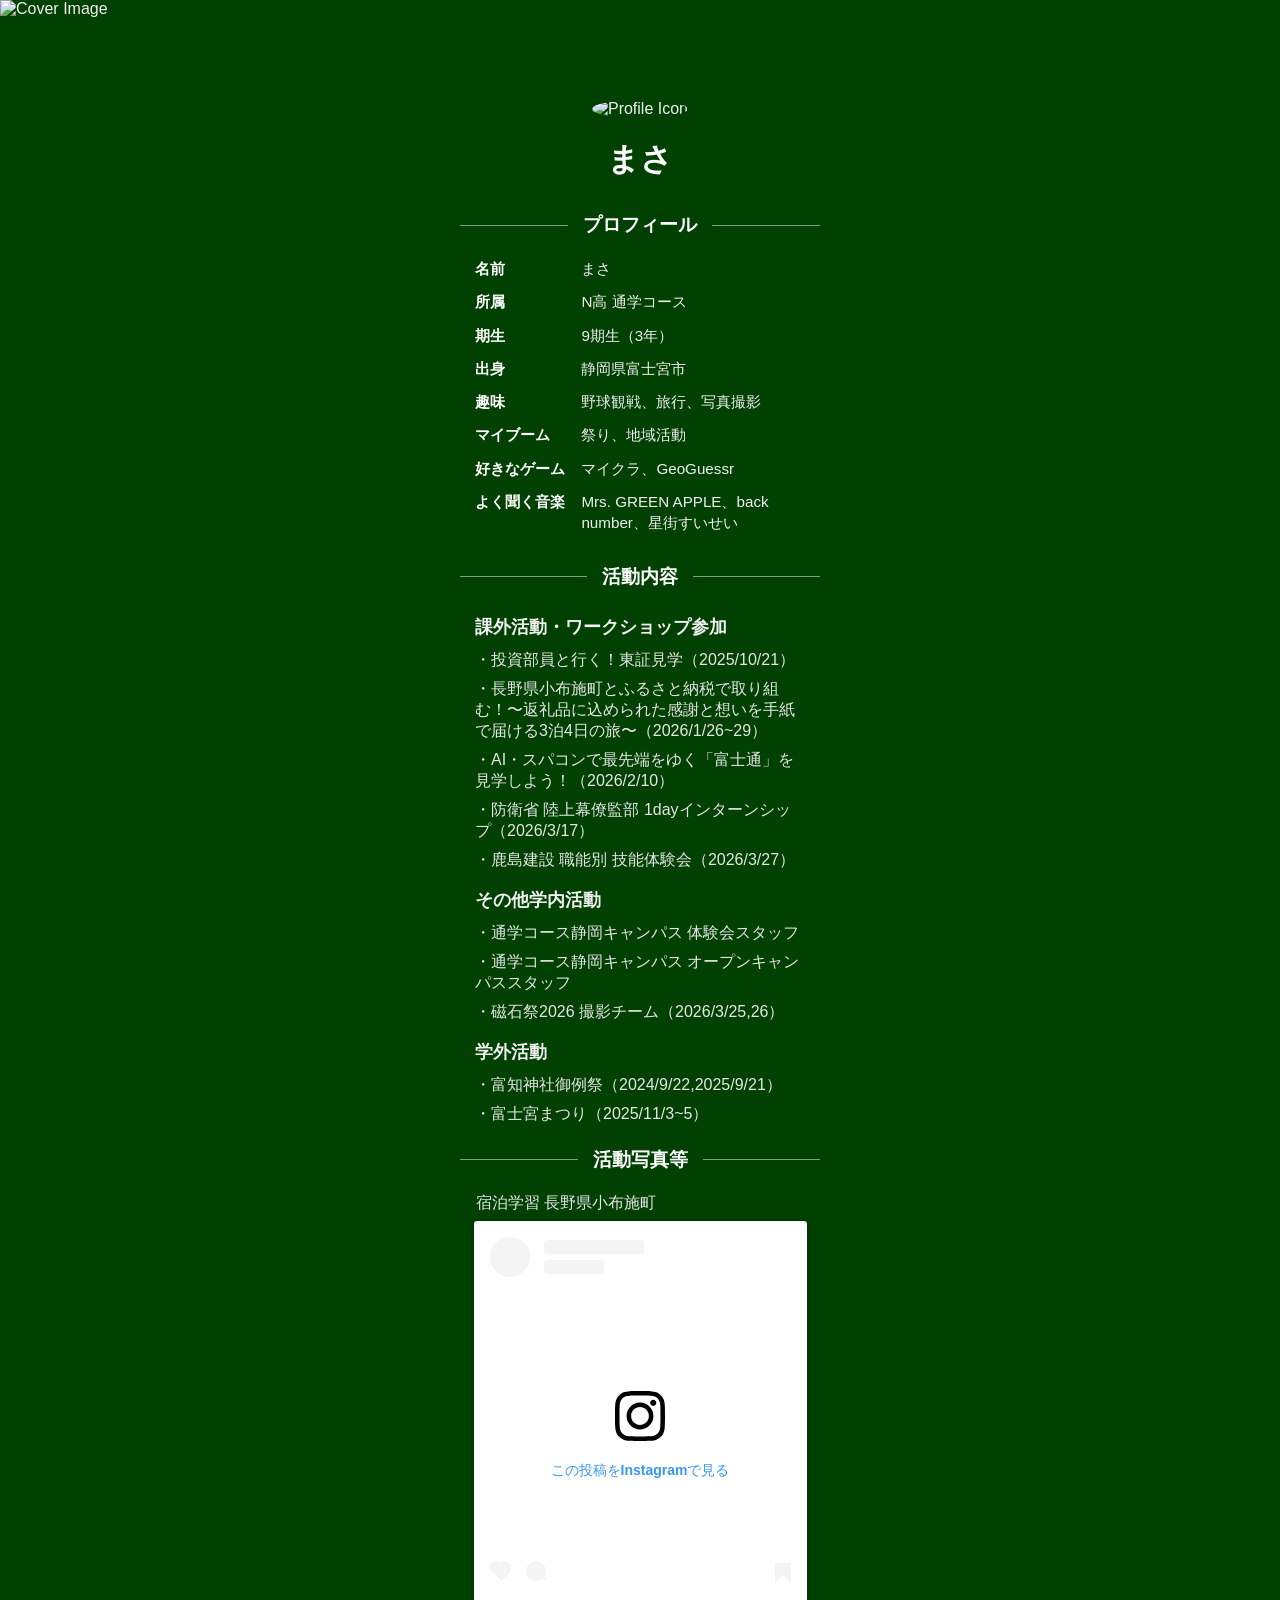
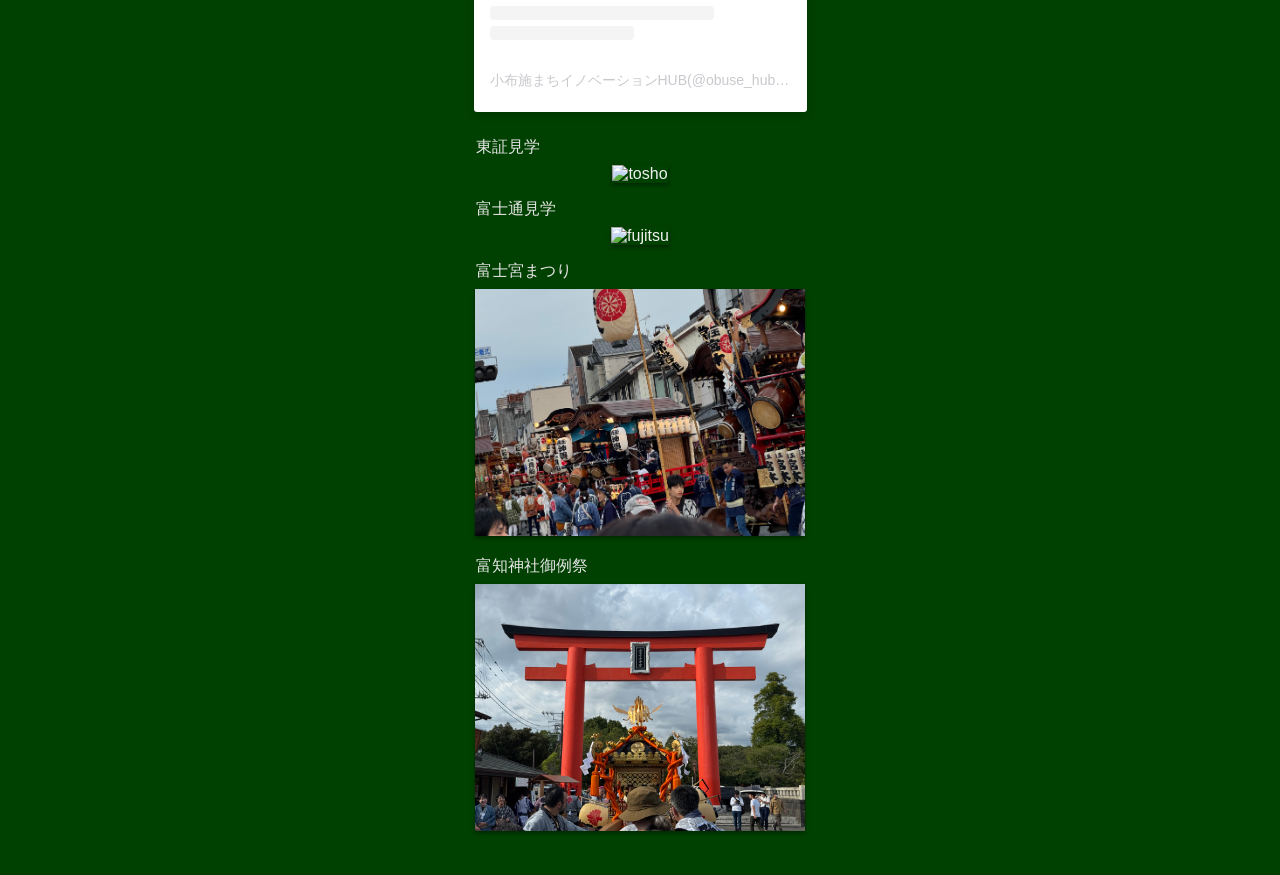
==== commit 61c16f42: "Update index.html" ====
--- a/Portfolio/index.html
+++ b/Portfolio/index.html
@@ -69,8 +69,8 @@
 
                 <div class="intern">
                     <p class="mini-title">その他学内活動</p>
-                    <p class="micro-title">通学コース静岡キャンパス 体験会スタッフ</p>
-                    <p class="micro-title">通学コース静岡キャンパス オープンキャンパススタッフ</p>
+                    <p class="micro-title">・通学コース静岡キャンパス 体験会スタッフ</p>
+                    <p class="micro-title">・通学コース静岡キャンパス オープンキャンパススタッフ</p>
                     <p class="micro-title">・磁石祭2026 撮影チーム（2026/3/25,26）</p>
                 </div>
 
